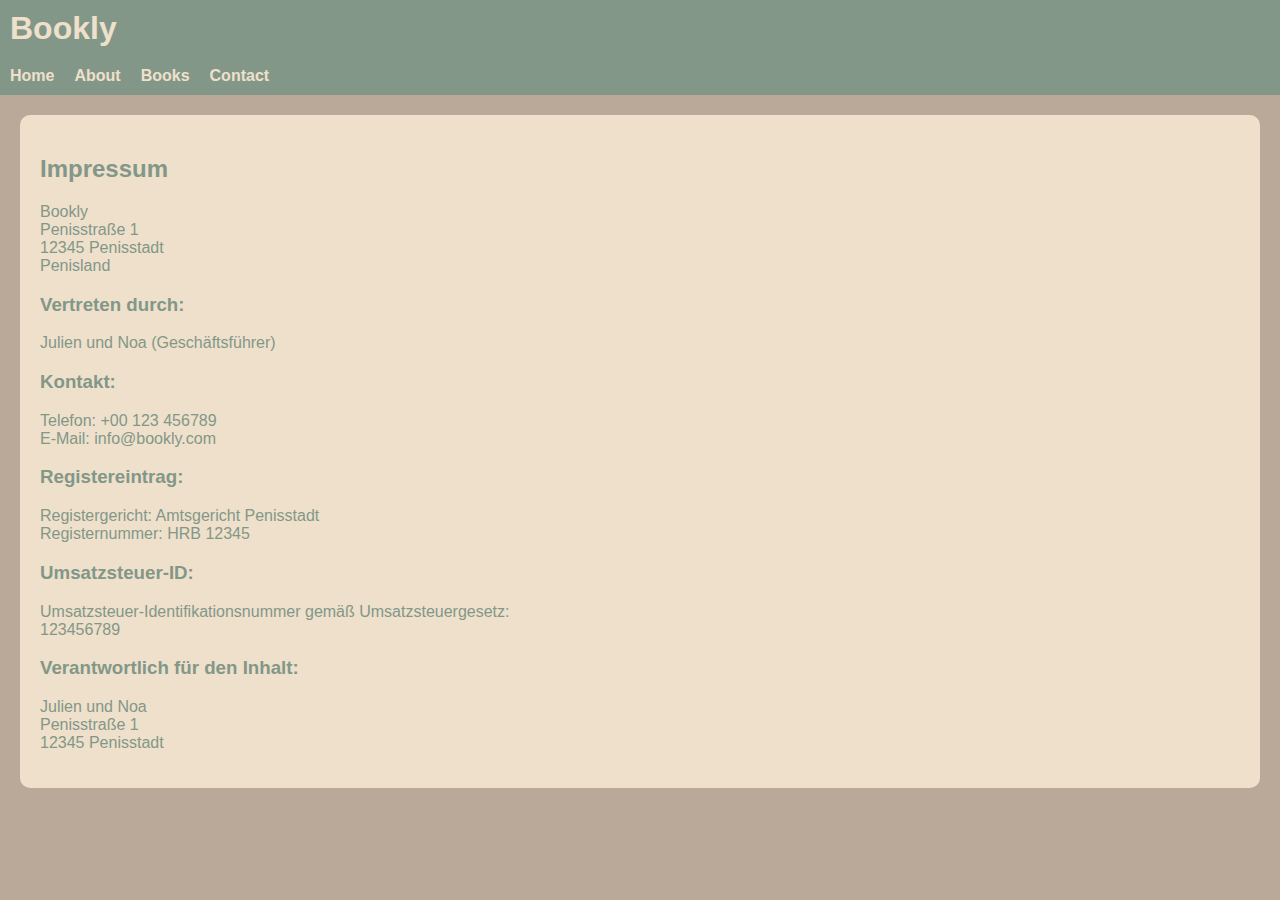
==== impressum.html @ 6a9b90dd "Add files via upload" ====
<!DOCTYPE html>
<html>
  <head>
    <title>Impressum - Bookly</title>
    <link rel="stylesheet" type="text/css" href="swag.css">
    <meta name="viewport" content="width=device-width, initial-scale=1.0">
  </head>
  <body>
    <header class="top-banner">
      <div class="logo">
        <h1>Bookly</h1>
      </div>
      <nav class="navbar">
        <ul>
          <li><a href="login.html">Home</a></li>
          <li><a href="archive.html">About</a></li>
          <li><a href="index.html">Books</a></li>
          <li><a href="register.html">Contact</a></li>
        </ul>
        <div class="hamburger">
          <div class="bar"></div>
          <div class="bar"></div>
          <div class="bar"></div>
        </div>
      </nav>
    </header>
    <div class="main-box">
      <div class="main-content">
        <h2>Impressum</h2>
        <p>Bookly<br>
          Penisstraße 1<br>
          12345 Penisstadt<br>
          Penisland</p>
        <h3>Vertreten durch:</h3>
        <p>Julien und Noa (Geschäftsführer)</p>
        <h3>Kontakt:</h3>
        <p>Telefon: +00 123 456789<br>
          E-Mail: info@bookly.com</p>
        <h3>Registereintrag:</h3>
        <p>Registergericht: Amtsgericht Penisstadt<br>
          Registernummer: HRB 12345</p>
        <h3>Umsatzsteuer-ID:</h3>
        <p>Umsatzsteuer-Identifikationsnummer gemäß Umsatzsteuergesetz:<br>
          123456789</p>
        <h3>Verantwortlich für den Inhalt:</h3>
        <p>Julien und Noa<br>
          Penisstraße 1<br>
          12345 Penisstadt</p>
      </div>
    </div>
    <script src="jabba.js"></script>
  </body>
</html>
---- swag.css ----
body {
  background-color: #BAA898;
  font-family: Arial, sans-serif;
  font-size: 16px;
  color: #839788;
  margin: 0;
}

header.top-banner {
  background-color: #839788;
  color: #EEE0CB;
  padding: 10px;
}

.logo h1 {
  margin: 0;
  font-size: 32px;
}

.navbar {
  display: flex;
  justify-content: space-between;
  align-items: center;
  margin-top: 20px;
}

.navbar ul {
  display: flex;
  list-style-type: none;
  margin: 0;
  padding: 0;
}

.navbar li {
  margin-right: 20px;
}

.navbar li:last-child {
  margin-right: 0;
}

.navbar a {
  color: #EEE0CB;
  text-decoration: none;
  font-weight: bold;
}

.hamburger {
  display: none;
}

.main-content {
  background-color: #EEE0CB;
  padding: 20px;
  margin: 20px;
  border-radius: 10px;
}
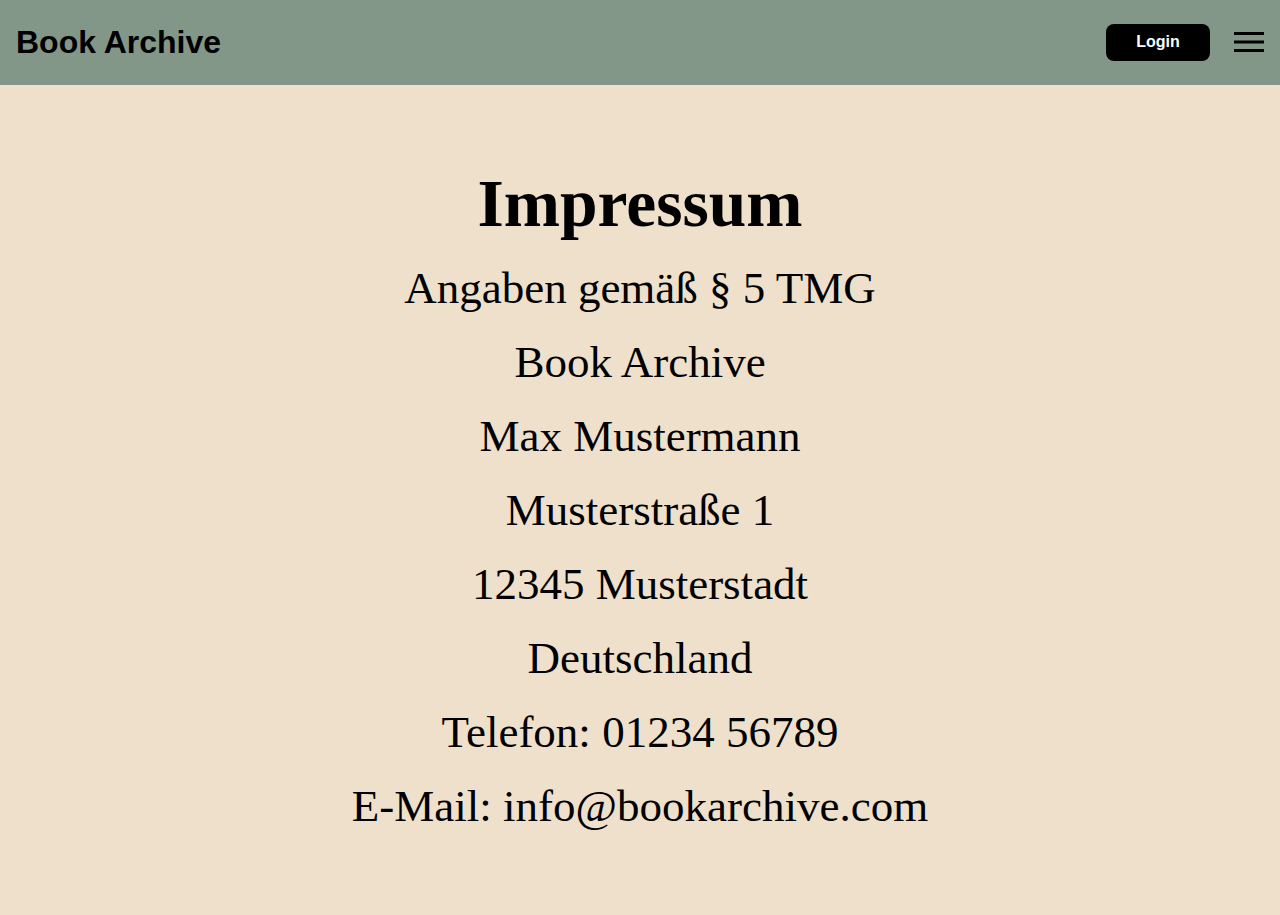
==== commit 8d6884bc: "sucide han viel zu viel gmacht und isch jetzt tot" ====
--- a/impressum.html
+++ b/impressum.html
@@ -1,53 +1,99 @@
 <!DOCTYPE html>
-<html>
-  <head>
-    <title>Impressum - Bookly</title>
-    <link rel="stylesheet" type="text/css" href="swag.css">
-    <meta name="viewport" content="width=device-width, initial-scale=1.0">
-  </head>
-  <body>
-    <header class="top-banner">
-      <div class="logo">
-        <h1>Bookly</h1>
-      </div>
-      <nav class="navbar">
-        <ul>
-          <li><a href="login.html">Home</a></li>
-          <li><a href="archive.html">About</a></li>
-          <li><a href="index.html">Books</a></li>
-          <li><a href="register.html">Contact</a></li>
-        </ul>
-        <div class="hamburger">
-          <div class="bar"></div>
-          <div class="bar"></div>
-          <div class="bar"></div>
-        </div>
-      </nav>
-    </header>
-    <div class="main-box">
-      <div class="main-content">
-        <h2>Impressum</h2>
-        <p>Bookly<br>
-          Penisstraße 1<br>
-          12345 Penisstadt<br>
-          Penisland</p>
-        <h3>Vertreten durch:</h3>
-        <p>Julien und Noa (Geschäftsführer)</p>
-        <h3>Kontakt:</h3>
-        <p>Telefon: +00 123 456789<br>
-          E-Mail: info@bookly.com</p>
-        <h3>Registereintrag:</h3>
-        <p>Registergericht: Amtsgericht Penisstadt<br>
-          Registernummer: HRB 12345</p>
-        <h3>Umsatzsteuer-ID:</h3>
-        <p>Umsatzsteuer-Identifikationsnummer gemäß Umsatzsteuergesetz:<br>
-          123456789</p>
-        <h3>Verantwortlich für den Inhalt:</h3>
-        <p>Julien und Noa<br>
-          Penisstraße 1<br>
-          12345 Penisstadt</p>
-      </div>
+<html lang="en">
+<head>
+  <meta charset="UTF-8">
+  <meta name="viewport" content="width=device-width, initial-scale=1.0">
+  <title>Book Archive - Impressum</title>
+  <link rel="stylesheet" href="styles.css">
+  <script src="scripts.js" defer></script>
+  <style>
+      .container {
+      
+    font-size: 40px;
+    font-weight: 700;
+    line-height: 48px;
+    letter-spacing: 0em;
+    text-align: center;
+      
+    font-family: Inter;
+    font-size: 45px;
+    font-weight: 500;
+    line-height: 29px;
+    letter-spacing: 0em;
+    text-align: center;
+      
+      
+      }
+    
+    body {
+      margin: 0;
+      font-family: Arial, sans-serif;
+      background-color: #EEE0CB;
+    }
+
+    .btn {
+      background-color: #000;
+      color: #fff;
+      border: none;
+      border-radius: 0.5rem;
+      padding: 0.5rem 1rem;
+      font-size: 1rem;
+      cursor: pointer;
+    }
+
+    .btn:hover {
+      background-color: #fff;
+      color: #000;
+    }
+    a {
+  color: #000000; /* change the color to red */
+  text-decoration: none; /* remove the underline */
+}
+nav a {
+  color: #ffffff; /* change the color to red */
+  text-decoration: none; /* remove the underline */
+}
+
+
+  </style>
+</head>
+<body>
+  <header>
+    <h1>Book Archive</h1>
+
+<nav>
+        <button class="btn" ><a href="login.php"> Login</a></button>
+    <hamburger-icon>
+        <span></span>
+        <span></span>
+        <span></span>
+    </hamburger-icon>
+    <div id="hamburger-menu" class="hidden">
+        <a href="admin.html" class="nav-link">Admin Panel</a>
+        <a href="bookoverview.php" class="nav-link">Book Overview</a>
+        <a href="register.html" class="nav-link">Register</a>
     </div>
-    <script src="jabba.js"></script>
-  </body>
+</nav>
+</header>
+  <main>
+    <div class="container">
+      <h2>Impressum</h2>
+      <p>Angaben gemäß § 5 TMG</p>
+      <p>Book Archive</p>
+      <p>Max Mustermann</p>
+      <p>Musterstraße 1</p>
+      <p>12345 Musterstadt</p>
+      <p>Deutschland</p>
+      <p>Telefon: 01234 56789</p>
+      <p>E-Mail: info@bookarchive.com</p>
+    </div>
+  </main>
+  <script>const hamburger = document.querySelector('hamburger-icon');
+    const nav = document.querySelector('header nav');
+    
+    hamburger.addEventListener('click', function() {
+        nav.classList.toggle('active');
+    });
+    </script>
+</body>
 </html>
--- a/styles.css
+++ b/styles.css
@@ -0,0 +1,239 @@
+.title5 {
+    text-align: center;
+    margin-top: 30px;
+  }
+  
+  .title5 h1 {
+    font-size: 50px;
+    margin: 0;
+  }
+.hidden {
+    display: none;
+  }
+  
+  #hamburger-menu {
+    background-color: var(--primary);
+    position: absolute;
+    top: calc(100% + 0.5rem); /* Position the menu just below the nav bar */
+    right: 0;
+    padding: 1rem;
+    border-radius: 0 0 0.5rem 0.5rem;
+    z-index: 100;
+    display: none; /* Hide the menu by default */
+  }
+  
+  nav.active #hamburger-menu {
+    display: block; /* Show the menu when the nav is active */
+  }
+  
+  nav {
+    display: flex;
+    align-items: center;
+    gap: 1rem;
+    position: relative; /* Position the nav element relative to its container */
+  }
+  
+  .nav-link {
+    display: block; /* Set the links to display as block elements */
+    color: var(--secondary);
+    text-decoration: none;
+    margin-bottom: 0.5rem; /* Add some vertical spacing between the links */
+  }
+  
+
+
+main {
+    display: flex;
+    flex-direction: column;
+    justify-content: center;
+    align-items: center;
+    height: calc(100vh - 70px);
+    position: relative;
+}
+
+
+:root {
+    --background: #EEE0CB;
+    --primary: #839788;
+    --secondary: #000000;
+    --tertiary: #BAA898;
+    --accent: #BFD7EA;
+}
+
+body {
+    background-color: var(--background);
+    font-family: Arial, sans-serif;
+    color: var(--secondary);
+    margin: 0;
+  
+}
+
+header {
+    background-color: var(--primary);
+    padding: 1rem;
+    display: flex;
+    justify-content: space-between;
+    align-items: center;
+}
+
+
+header h1 {
+    margin: 0;
+    color: var(--secondary);
+}
+
+header nav {
+    display: flex;
+    align-items: center;
+    gap: 1rem;
+}
+
+.nav-link {
+    color: var(--secondary);
+    text-decoration: none;
+}
+
+.nav-link:hover {
+    color: var(--accent);
+}
+
+hamburger-icon {
+    display: inline-block;
+    width: 30px;
+    height: 20px;
+    position: relative;
+    cursor: pointer;
+}
+
+hamburger-icon span {
+    display: block;
+    width: 100%;
+    height: 3px;
+    background-color: var(--secondary);
+    position: absolute;
+    left: 0;
+}
+
+hamburger-icon span:nth-child(1) {
+    top: 0;
+}
+
+hamburger-icon span:nth-child(2) {
+    top: 50%;
+    transform: translateY(-50%);
+}
+
+hamburger-icon span:nth-child(3) {
+    bottom: 0;
+}
+
+main {
+
+    text-align: center;
+}
+
+
+#home-title {
+    font-size: 7rem;
+    margin: 2rem;
+    position: absolute;
+    top: 50%;
+    transform: translateY(calc(-90% + 20px));
+}
+
+form {
+    display: flex;
+    flex-wrap: wrap;
+    gap: 1rem;
+    margin-bottom: 1rem;
+}
+
+input {
+    background-color: var(--tertiary);
+    border: none;
+    padding: 0.5rem;
+    color: var(--background);
+}
+
+.btn {
+    width: 6.5em;
+    height: 2.3em;
+    margin: 0.5em;
+    background: black;
+    color: white;
+    border: none;
+    border-radius: 0.625em;
+    font-size: 20px;
+    font-weight: bold;
+    cursor: pointer;
+    position: relative;
+    z-index: 1;
+    overflow: hidden;
+   }
+   
+   button:hover {
+    color: black;
+   }
+   
+   button:after {
+    content: "";
+    background: white;
+    position: absolute;
+    z-index: -1;
+    left: -20%;
+    right: -20%;
+    top: 0;
+    bottom: 0;
+    transform: skewX(-45deg) scale(0, 1);
+    transition: all 0.5s;
+   }
+   
+   button:hover:after {
+    transform: skewX(-45deg) scale(1, 1);
+    -webkit-transition: all 0.5s;
+    transition: all 0.5s;
+   }
+#book-list {
+    display: grid;
+    grid-template-columns: repeat(auto-fit, minmax(200px, 1fr));
+    gap: 1rem;
+}
+
+.book {
+    background-color: var(--tertiary);
+    padding: 1rem;
+    border-radius: 0.5rem;
+}
+
+.book h3 {
+    margin-top: 0;
+}
+
+ 
+.typewriter h2 {
+    font-size: 7rem;
+    margin: 2rem;
+    overflow: hidden; /* Ensures the content is not revealed until the animation */
+    border-right: .15em solid orange; /* The typwriter cursor */
+    white-space: nowrap; /* Keeps the content on a single line */
+    margin: 0 auto; /* Gives that scrolling effect as the typing happens */
+    letter-spacing: .15em; /* Adjust as needed */
+    animation: 
+      typing 3.5s steps(40, end),
+      blink-caret .75s step-end infinite;
+  }
+  
+  /* The typing effect */
+  @keyframes typing {
+    from { width: 0 }
+    to { width: 100% }
+  }
+  
+  /* The typewriter cursor effect */
+  @keyframes blink-caret {
+    from, to { border-color: transparent }
+    50% { border-color: orange; }
+  }
+
+
+  